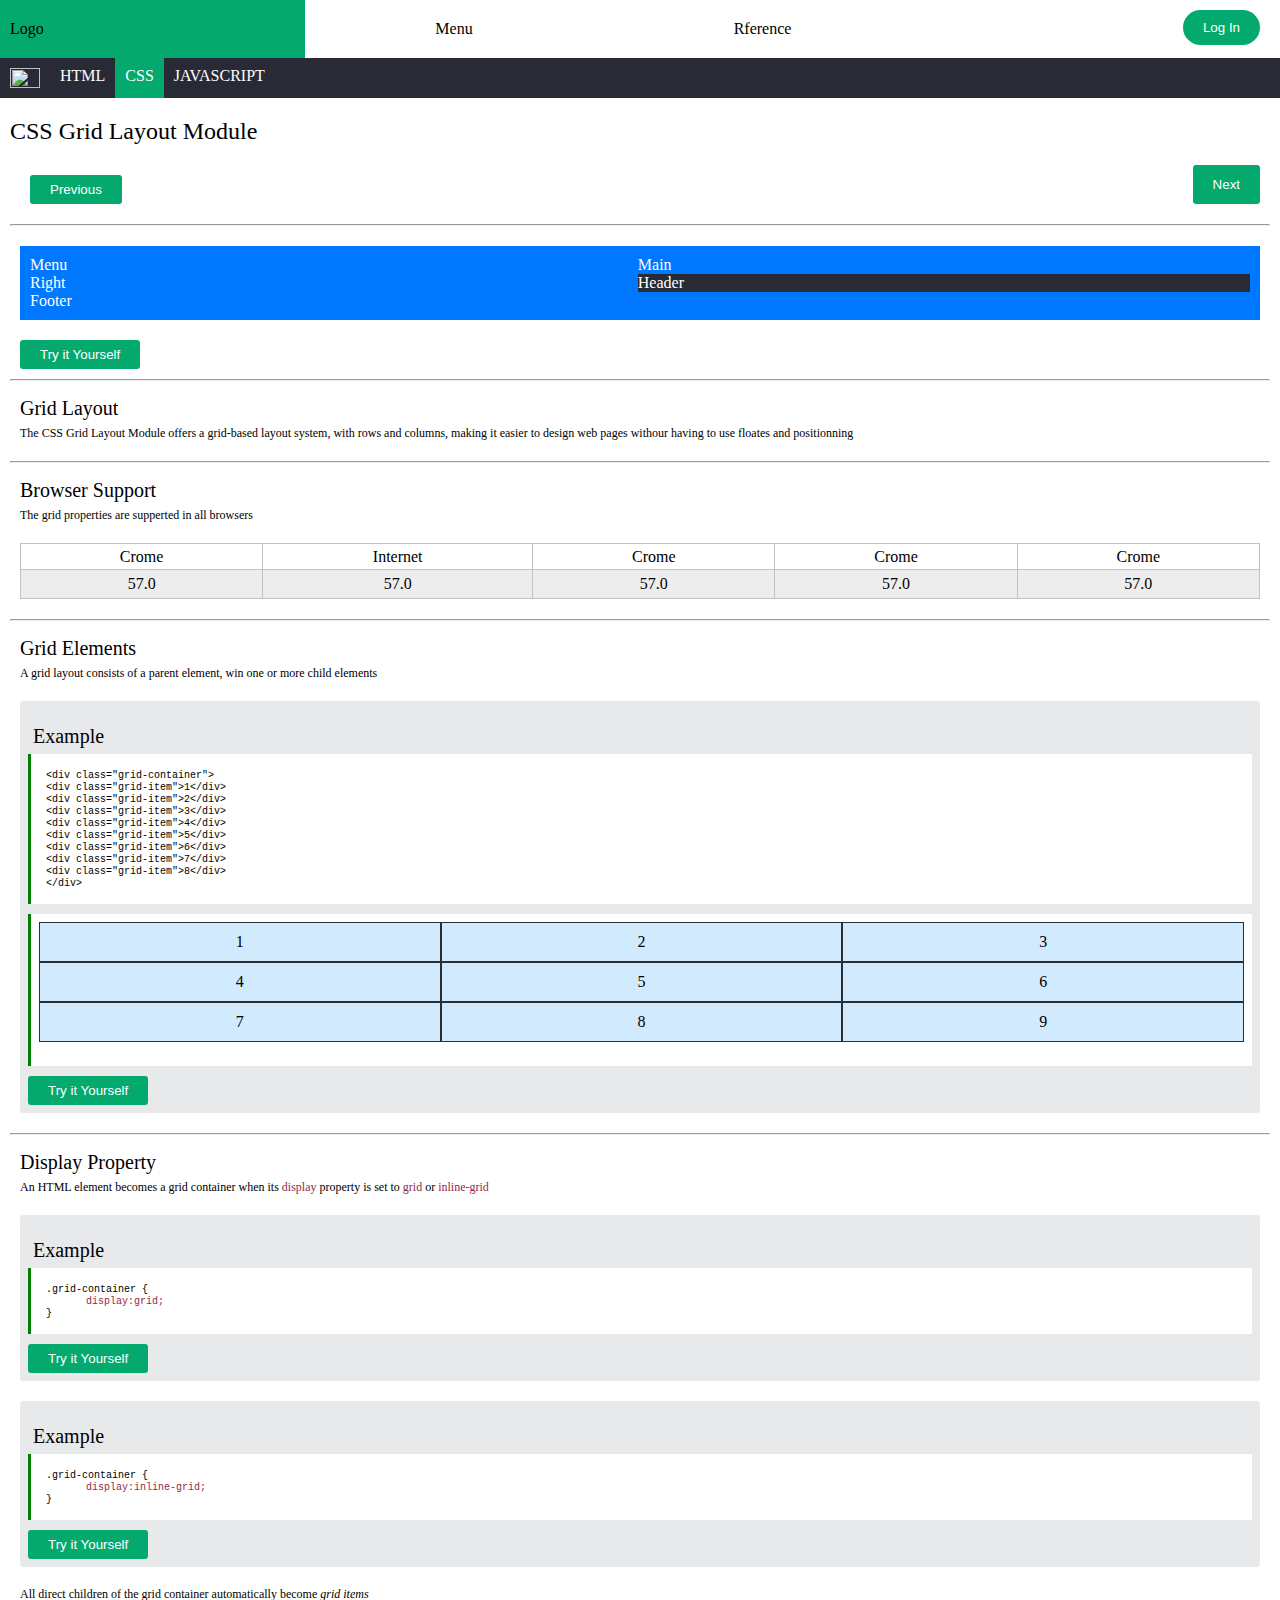
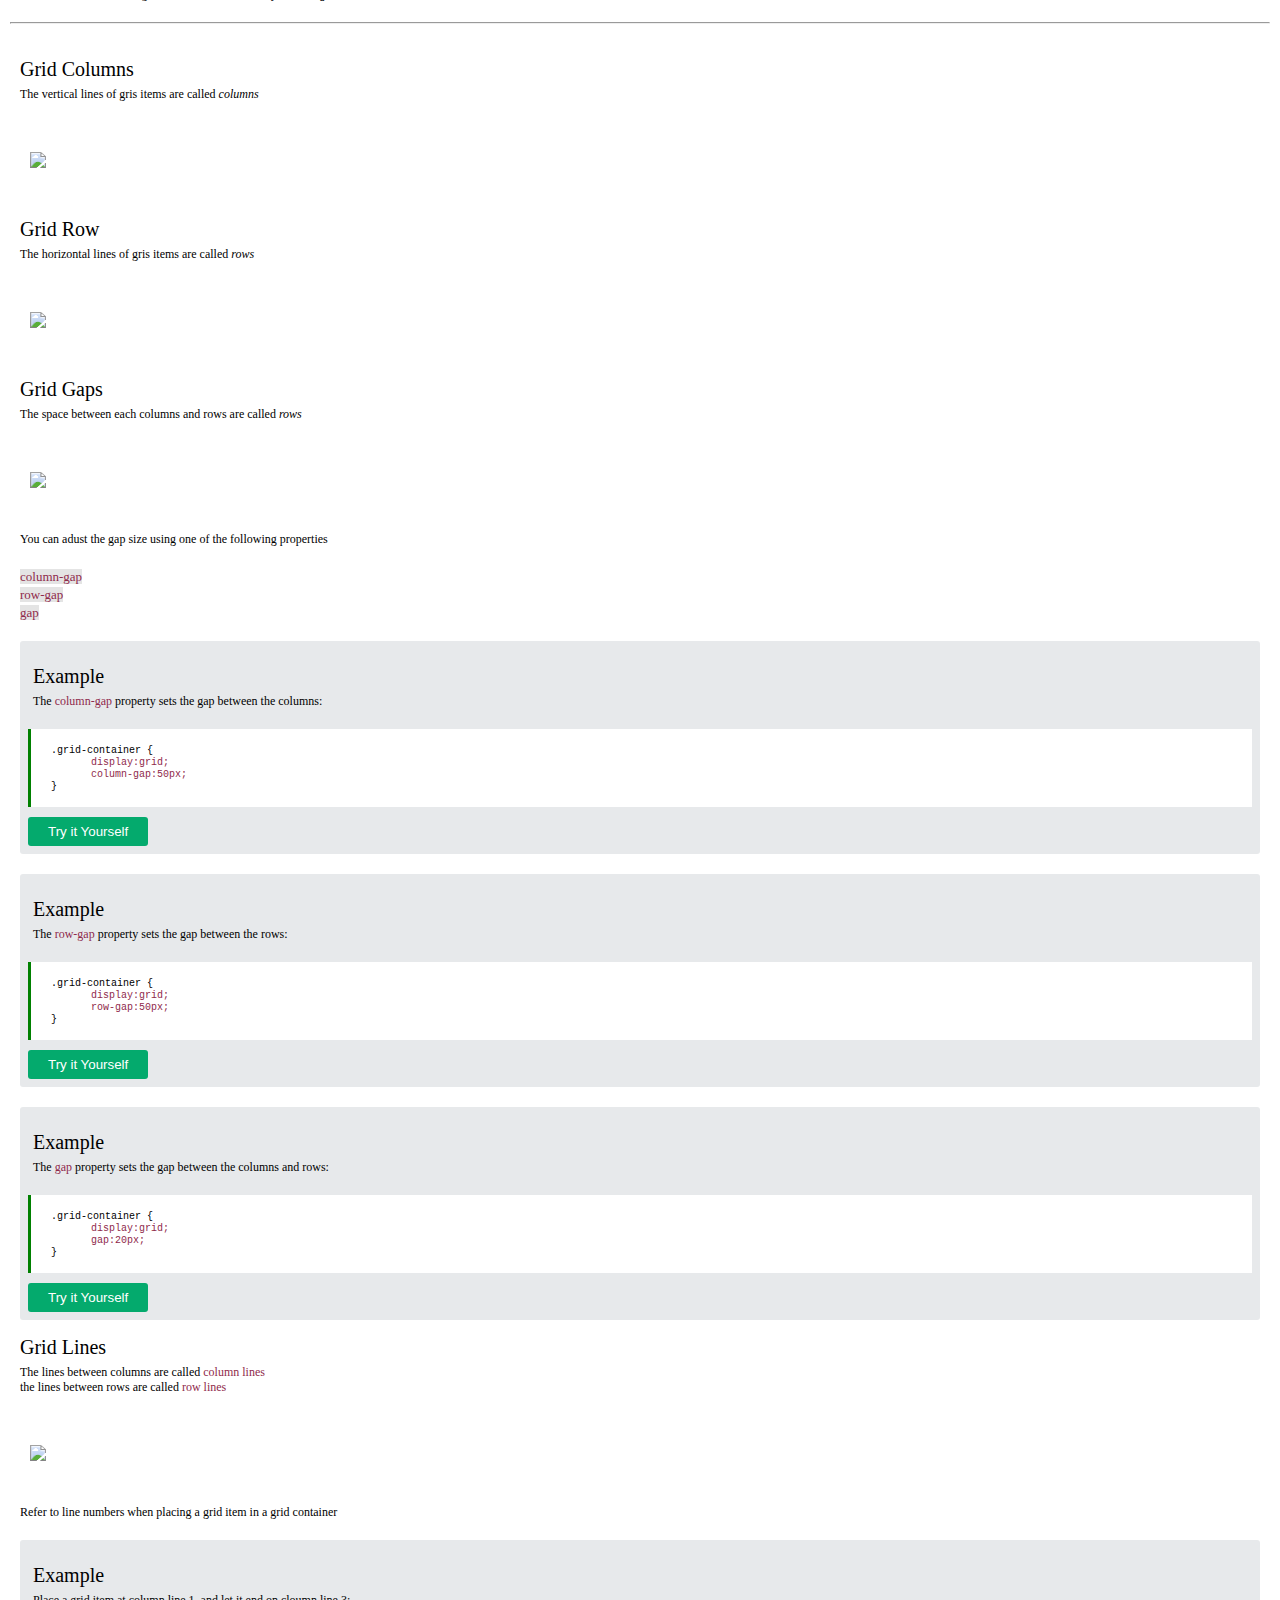
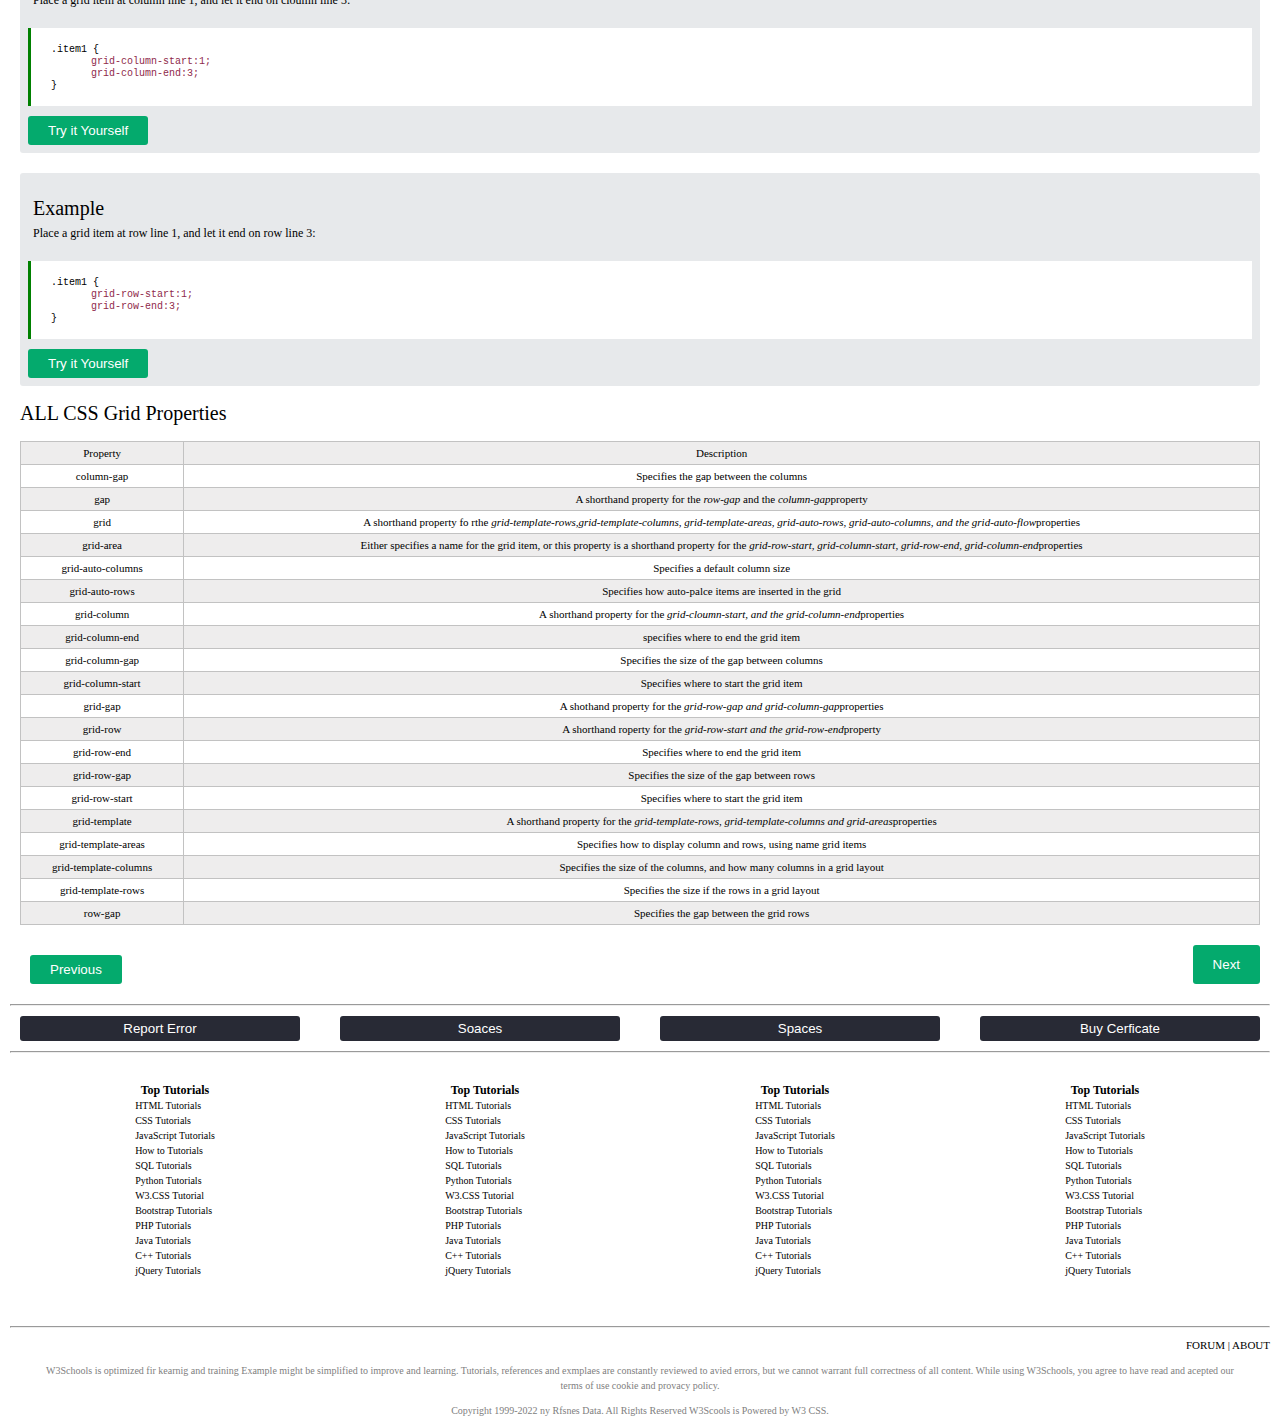
==== index.html @ c9667f34 "Add files via upload" ====
<!DOCTYPE html>
<html>
    <head>
        <title>Nav bar</title>
        <link rel="stylesheet" href="style.css">
    </head>
    <body>
        <header>
            <div class="header-grid-container">
                <div class="grid-item-logo1">Logo</div>
                <div class="grid-item-logo">Menu</div>
                <div class="grid-item-logo">Rference</div>
                <div class="grid-item"><button class="login-button">Log In</button></div>
            </div>
        </header>
        <header>
            <div class="nav">
                <img class="menu-icon" src="image/main_menu.png" width="30"
                    height="20px">
                <img>
                <p class="html-option">HTML</p>
                <p class="css-option">CSS</p>
                <p class="java-script-option">JAVASCRIPT</p>

            </div>
        </header>
        <div>
            <h2>CSS Grid Layout Module</h2>
            <div class="button-next">
                <button class="previous-button">Previous</button>
                <button class="next-button">Next</button>
            </div>
            <hr>
        </div>
        <div class="grid-cotainer">
            <div class="grid-header">Header</div>
            <div class="gridmenu">Menu</div>
            <div class="grid-main">Main</div>
            <div class="grid-right">Right</div>
            <div class="grid-footer">Footer</div>
        </div>
        <button class="next-button" style="margin-left: 20px;">Try it Yourself</button>
        <hr style="margin-top: 10px;">
        <div class="grid-layout-text">

            <p class="h3-text">Grid Layout</p>
            <p class="text-content">The CSS Grid Layout Module offers a
                grid-based layout system,
                with rows and columns, making it easier to design web pages
                withour having to use floates and positionning
            </p>
        </div>
        <hr>
        <div>
            <p class="h3-text">
                Browser Support
            </p>
            <P class="text-content">The grid properties are supperted in all
                browsers</P>
            <div class="table-1">
                <table>
                    <tbody>
                        <tr>
                            <td><p>Crome</p></td>
                            <td><p>Internet</p></td>
                            <td><p>Crome</p></td>
                            <td><p>Crome</p></td>
                            <td><p>Crome</p></td>
                        </tr>
                        <tr>
                            <td>57.0</td>
                            <td>57.0</td>
                            <td>57.0</td>
                            <td>57.0</td>
                            <td>57.0</td>
                        </tr>
                    </tbody>
                </table>
            </div>
        </div>
        <hr>
        <div>
            <p class="h3-text">Grid Elements</p>
            <p class="text-content">A grid layout consists of a parent element,
                win one or more child elements</p>
        </div>
        <div class="card">
            <p class="h3-text-card">Example</p>
            <div class="white-text-area1">
                <code class="code-html">
                    &lt;div class="grid-container"&gt;<br>
                    &lt;div class="grid-item"&gt;1&lt;/div&gt;<br>
                    &lt;div class="grid-item"&gt;2&lt;/div&gt;<br>
                    &lt;div class="grid-item"&gt;3&lt;/div&gt;<br>
                    &lt;div class="grid-item"&gt;4&lt;/div&gt;<br>
                    &lt;div class="grid-item"&gt;5&lt;/div&gt;<br>
                    &lt;div class="grid-item"&gt;6&lt;/div&gt;<br>
                    &lt;div class="grid-item"&gt;7&lt;/div&gt;<br>
                    &lt;div class="grid-item"&gt;8&lt;/div&gt;<br>
                    &lt;/div&gt;<br>
                </code>
            </div>
            <div class="white-text-area">
                <p>
                    <iframe src="grid.html"></iframe>
                </p>
            </div>
            <button class="next-button">Try it Yourself</button>
        </div>
        <hr>
        <p class="h3-text">Display Property</p>
        <p class="text-content">An HTML element becomes a grid container when
            its <span>display</span> property is set to <span>grid</span> or
            <span>inline-grid</span></p>



        <div class="card">
            <p class="h3-text-card">Example</p>
            <div class="white-text-area1">
                <code class="code-html">
                    .grid-container {<br>
                    <span class="tab-1"> display:grid;</span><br>
                    }
                </code>
            </div>

            <button class="next-button">Try it Yourself</button>
        </div>

        <div class="card">
            <p class="h3-text-card">Example</p>
            <div class="white-text-area1">
                <code class="code-html">
                    .grid-container {<br>
                    <span class="tab-1"> display:inline-grid;</span><br>
                    }
                </code>
            </div>

            <button class="next-button">Try it Yourself</button>
        </div>
        <p class="text-content">All direct children of the grid container
            automatically become <em>grid items</em></p>
        <hr>
        <br>
        <p class="h3-text">Grid Columns</p>
        <p class="text-content">The vertical lines of gris items are called <em>columns</em></p>
        <img class="img1" src="image/grid_columns.png">

        <p class="h3-text">Grid Row</p>
        <p class="text-content">The horizontal lines of gris items are called
            <em>rows</em></p>
        <img class="img1" src="image/grid_columns.png">

        <p class="h3-text">Grid Gaps</p>
        <p class="text-content">The space between each columns and rows are
            called <em>rows</em></p>
        <img class="img1" src="image/grid_columns.png">
        <p class="text-content">You can adust the gap size using one of the
            following properties</p>
        <ul>
            <li><span style="margin-left:20px; font-size: 13px;
                    background-color: rgb(228, 228, 228);">column-gap</span></li>
            <li><span style="margin-left:20px; font-size: 13px;
                    background-color: rgb(228, 228, 228);">row-gap</span></li>
            <li><span style="margin-left:20px; font-size: 13px;
                    background-color: rgb(228, 228, 228);">gap</span></li>
        </ul>

        <div class="card">
            <p class="h3-text-card">Example</p>
            <p class="text-content-card">The <span>column-gap</span> property
                sets the gap between the columns:</p>
            <div class="white-text-area1" style="padding-left: 20px;">
                <code class="code-html">
                    .grid-container {<br>
                    <span class="tab-1"> display:grid;</span><br>
                    <span class="tab-1"> column-gap:50px;</span><br>
                    }
                </code>
            </div>

            <button class="next-button">Try it Yourself</button>
        </div>

        <div class="card">
            <p class="h3-text-card">Example</p>
            <p class="text-content-card">The <span>row-gap</span> property sets
                the gap between the rows:</p>
            <div class="white-text-area1" style="padding-left: 20px;">
                <code class="code-html">
                    .grid-container {<br>
                    <span class="tab-1"> display:grid;</span><br>
                    <span class="tab-1"> row-gap:50px;</span><br>
                    }
                </code>
            </div>

            <button class="next-button">Try it Yourself</button>
        </div>

        <div class="card">
            <p class="h3-text-card">Example</p>
            <p class="text-content-card">The <span>gap</span> property sets the
                gap between the columns and rows:</p>
            <div class="white-text-area1" style="padding-left: 20px;">
                <code class="code-html">
                    .grid-container {<br>
                    <span class="tab-1"> display:grid;</span><br>
                    <span class="tab-1"> gap:20px;</span><br>
                    }
                </code>
            </div>

            <button class="next-button">Try it Yourself</button>
        </div>

        <p class="h3-text">Grid Lines</p>
        <p class="text-content">The lines between columns are called <span>column
                lines</span><br>the lines between rows are called <span>row
                lines</span></p>
        <img class="img1" src="image/grid_columns.png">
        <p class="text-content">Refer to line numbers when placing a grid item
            in a grid container</p>

        <div class="card">
            <p class="h3-text-card">Example</p>
            <p class="text-content-card">Place a grid item at column line 1, and
                let it end on cloumn line 3:</p>
            <div class="white-text-area1" style="padding-left: 20px;">
                <code class="code-html">
                    .item1 {<br>
                    <span class="tab-1"> grid-column-start:1;</span><br>
                    <span class="tab-1"> grid-column-end:3;</span><br>
                    }
                </code>
            </div>

            <button class="next-button">Try it Yourself</button>
        </div>

        <div class="card">
            <p class="h3-text-card">Example</p>
            <p class="text-content-card">Place a grid item at row line 1, and
                let it end on row line 3:</p>
            <div class="white-text-area1" style="padding-left: 20px;">
                <code class="code-html">
                    .item1 {<br>
                    <span class="tab-1"> grid-row-start:1;</span><br>
                    <span class="tab-1"> grid-row-end:3;</span><br>
                    }
                </code>
            </div>

            <button class="next-button">Try it Yourself</button>
        </div>
        <p class="h3-text">ALL CSS Grid Properties</p>
        <div class="div-property-table">
            <table class="property-table">
                <th>
                    <tr>
                        <td>Property</td>
                        <td>Description</td>
                    </tr>
                </th>

                <tbody>
                    <tr>
                        <td><a>column-gap</a></td>
                        <td>Specifies the gap between the columns</td>
                    </tr>
                    <tr>
                        <td><a>gap</a></td>
                        <td>A shorthand property for the <em>row-gap</em> and
                            the
                            <em>column-gap</em>property</td>
                    </tr>
                    <tr>
                        <td><a>grid</a></td>
                        <td>A shorthand property fo rthe <em>grid-template-rows,grid-template-columns,
                                grid-template-areas, grid-auto-rows,
                                grid-auto-columns, and the grid-auto-flow</em>properties</td>
                    </tr>
                    <tr>
                        <td><a>grid-area</a></td>
                        <td>Either specifies a name for the grid item, or this
                            property is a shorthand property for the <em>grid-row-start,
                                grid-column-start, grid-row-end, grid-column-end</em>properties</td>
                    </tr>
                    <tr>
                        <td><a>grid-auto-columns</a></td>
                        <td>Specifies a default column size</td>
                    </tr>
                    <tr>
                        <td><a>grid-auto-rows</a></td>
                        <td>Specifies how auto-palce items are inserted in the
                            grid</td>
                    </tr>
                    <tr>
                        <td><a>grid-column</a></td>
                        <td>A shorthand property for the <em>grid-cloumn-start,
                                and
                                the grid-column-end</em>properties</td>
                    </tr>
                    <tr>
                        <td><a>grid-column-end</a></td>
                        <td>specifies where to end the grid item</td>
                    </tr>
                    <tr>
                        <td><a>grid-column-gap</a></td>
                        <td>Specifies the size of the gap between columns</td>
                    </tr>
                    <tr>
                        <td><a>grid-column-start</a></td>
                        <td>Specifies where to start the grid item</td>
                    </tr>
                    <tr>
                        <td><a>grid-gap</a></td>
                        <td>A shothand property for the <em>grid-row-gap and
                                grid-column-gap</em>properties</td>
                    </tr>
                    <tr>
                        <td><a>grid-row</a></td>
                        <td>A shorthand roperty for the <em>grid-row-start and
                                the
                                grid-row-end</em>property</td>
                    </tr>
                    <tr>
                        <td><a>grid-row-end</a></td>
                        <td>Specifies where to end the grid item</td>
                    </tr>
                    <tr>
                        <td><a>grid-row-gap</a></td>
                        <td>Specifies the size of the gap between rows</td>
                    </tr>
                    <tr>
                        <td><a>grid-row-start</a></td>
                        <td>Specifies where to start the grid item</td>
                    </tr>
                    <tr>
                        <td><a>grid-template</a></td>
                        <td>A shorthand property for the <em>grid-template-rows,
                                grid-template-columns and grid-areas</em>properties</td>
                    </tr>
                    <tr>
                        <td><a>grid-template-areas</a></td>
                        <td>Specifies how to display column and rows, using name
                            grid items</td>
                    </tr>

                    <tr>
                        <td><a>grid-template-columns</a></td>
                        <td>Specifies the size of the columns, and how many
                            columns in a grid layout</td>
                    </tr>
                    <tr>
                        <td><a>grid-template-rows</a></td>
                        <td>Specifies the size if the rows in a grid layout</td>
                    </tr>
                    <tr>
                        <td><a>row-gap</a></td>
                        <td>Specifies the gap between the grid rows</td>
                    </tr>
                </tbody>

            </table>
        </div>
        <div class="button-next">
            <button class="previous-button">Previous</button>
            <button class="next-button">Next</button>
        </div>
        <hr>
        <div class="footer-button-dov">
            <button class="footer-button">Report Error</button>
            <button class="footer-button">Soaces</button>
            <button class="footer-button">Spaces</button>
            <button class="footer-button">Buy Cerficate</button>
        </div>
        <hr>
        <div>

        </div>
        <footer>
            <div class="footer-card">
                <div class="card-1">
                    <p class="h5">Top Tutorials</p>
                    <p>HTML Tutorials</p>
                    <P>CSS Tutorials</P>
                    <p>JavaScript Tutorials</p>
                    <p>How to Tutorials</p>
                    <p>SQL Tutorials</p>
                    <p>Python Tutorials</p>
                    <p>W3.CSS Tutorial</p>
                    <p>Bootstrap Tutorials</p>
                    <p>PHP Tutorials</p>
                    <p>Java Tutorials</p>
                    <p>C++ Tutorials</p>
                    <p>jQuery Tutorials</p>
                </div>
                <div class="card-1">
                    <p class="h5">Top Tutorials</p>
                    <p>HTML Tutorials</p>
                    <P>CSS Tutorials</P>
                    <p>JavaScript Tutorials</p>
                    <p>How to Tutorials</p>
                    <p>SQL Tutorials</p>
                    <p>Python Tutorials</p>
                    <p>W3.CSS Tutorial</p>
                    <p>Bootstrap Tutorials</p>
                    <p>PHP Tutorials</p>
                    <p>Java Tutorials</p>
                    <p>C++ Tutorials</p>
                    <p>jQuery Tutorials</p>
                </div>
                <div class="card-1">
                    <p class="h5">Top Tutorials</p>
                    <p>HTML Tutorials</p>
                    <P>CSS Tutorials</P>
                    <p>JavaScript Tutorials</p>
                    <p>How to Tutorials</p>
                    <p>SQL Tutorials</p>
                    <p>Python Tutorials</p>
                    <p>W3.CSS Tutorial</p>
                    <p>Bootstrap Tutorials</p>
                    <p>PHP Tutorials</p>
                    <p>Java Tutorials</p>
                    <p>C++ Tutorials</p>
                    <p>jQuery Tutorials</p>
                </div>
                <div class="card-1">
                    <p class="h5">Top Tutorials</p>
                    <p>HTML Tutorials</p>
                    <P>CSS Tutorials</P>
                    <p>JavaScript Tutorials</p>
                    <p>How to Tutorials</p>
                    <p>SQL Tutorials</p>
                    <p>Python Tutorials</p>
                    <p>W3.CSS Tutorial</p>
                    <p>Bootstrap Tutorials</p>
                    <p>PHP Tutorials</p>
                    <p>Java Tutorials</p>
                    <p>C++ Tutorials</p>
                    <p>jQuery Tutorials</p>
                </div>
            </div>
        </footer>
        <br>
        <hr>
        <div class="forum"><p>FORUM | ABOUT</p></div>
        <p class="footer-cpy">W3Schools is optimized fir kearnig and training Example might be
            simplified to improve and learning. Tutorials, references and
            exmplaes are constantly reviewed to avied errors, but we cannot
            warrant full correctness of all content. While using W3Schools, you
            agree to have read and acepted our terms of use cookie and provacy
            policy.</p>
        <p class="footer-cpy" style="margin-bottom: 40px; text-align: center;">Copyright 1999-2022 ny Rfsnes Data. All Rights Reserved W3Scools is
            Powered by W3 CSS.</p>
    </body>
</html>
---- style.css ----
*{
    margin: 0;
    padding: 0;
    box-sizing: border-box;
}
.header-grid-container{
    display: grid;
    grid-template-columns: auto auto auto auto;
}

.grid-item-logo{
    padding-top: 20px;
    padding-bottom: 20px;
    text-align: center;
}
.grid-item-logo1{
    padding-top: 20px;
    padding-bottom: 20px;
    text-align: start;
    padding-left: 10px;
}
.grid-item-logo:hover{
    background-color: #04AA6D;
}
.grid-item-logo1:hover{
    background-color: #04AA6D;
}
.grid-item{
    margin-top: 10px;
    text-align: end;
    margin-right: 20px;
}
.login-button{
    padding-left: 20px;
    padding-right: 20px;
    padding-top: 10px;
    padding-bottom: 10px;
    background-color: #04AA6D;
    border: none;
    border-radius: 20px;
    color: white;
}
.login-button:hover{
    background-color: #058355;
}
.nav{
    background-color: #282A35;
    display: flex;
}
.menu-icon{
    margin: 10px;
}
.html-option{
    color: white;
    text-align: center;
    padding: 10px;
}
.css-option{
    color: white;
    padding: 10px;
    background-color: #04AA6D;
}
.java-script-option{
    color: white;
    padding: 10px;
}
.java-script-option:hover{
    background-color: #14151b;
}
.html-option:hover{
    background-color: #14151b;
}
.previous-button{
    background-color: #04AA6D;
    border: none;
    padding-left: 20px;
    padding-right: 20px;
    padding-top: 7px;
    padding-bottom: 7px;
    border-radius: 3px;
    color: white;
    text-align: start;
    margin-left: 10px;
    margin-top: 10px;
    
}
.previous-button:hover{
    background-color: #058355;
}
h2{
    font-weight: 500;
    margin-top: 20px;
    margin-left: 10px;
    margin-bottom: 20px;
}
.button-next{
    display: inline-block;
    margin: 10px;
}
.next-button{
    
    background-color: #04AA6D;
    border: none;
    color: white;
    padding-left: 20px;
    padding-right: 20px;
    padding-top: 7px;
    padding-bottom: 7px;
    border-radius: 3px;
    cursor: pointer;
    transition: background-color 0.15s;
}
.next-button:hover{
    background-color: #058355;
}
hr{
    background-color: rgba(247, 247, 247, 0.473);
    margin-left: 10px;
    margin-right: 10px;
}
.grid-cotainer{
    margin: 20px;
    background-color: rgb(0, 119, 255);
    display: grid;
    grid-template-areas: header header header;
    color: white;
    padding: 10px;
}
.grid-header{
    grid-area: header;
    background-color: #282A35;
}
.h3-text{
    margin-left: 20px;
    margin-top: 20px;
    font-size: 20px;
    font-weight: 100;
    margin-bottom: 10px;
}
.h3-text-card{
    margin-left: 5px;
    margin-top: 20px;
    font-size: 20px;
    font-weight: 100;
    margin-bottom: 10px;
}
.text-content{
    margin-left: 20px;
    margin-top: 10px;
    font-size: 12px;
    margin-right: 10px;
    margin-bottom: 20px;
}
.text-content-card{
    margin-left: 5px;
    margin-top: 10px;
    font-size: 12px;
    margin-right: 10px;
    margin-bottom: 20px;
}
table{
  
    width: 100%;
    border-collapse: collapse;
}
tr td{
    border: 0.1px solid rgb(194, 194, 194);
    padding: 5px;
    text-align: center;
}
.table-1{
    margin: 20px;
}
tr:nth-child(even){
    background-color: rgb(238, 237, 237);
}
.card{
    background-color: #E7E9EB;
    margin: 20px;
    border-radius: 3px;
    color: black;
    
    padding: 8px;
}

.white-text-area{
    background-color: white;
    border-left: 3px solid green;
    margin-bottom: 10px; 
    color: black;
}
.white-text-area1{
    background-color: white;
    border-left: 3px solid green;
    margin-bottom: 10px; 
    color: black;
    padding: 15px;
    font-size: 10px;
}
iframe{
    width: 100%;
    height: 100%;
    border: none;
}
span{
    color: rgb(143, 42, 75);
}
.tab-1{
    padding-left: 40px;

}
.img1{
    width: 300px;
    padding: 30px;
    overflow: hidden;
}

.div-property-table{
    margin: 20px;
}
.property-table{
   
    font-size: 11px;

}
.button-next{
    display: flex;
    justify-content: space-between;
    margin: 20px;
}
.footer-button-dov{
    display: flex;
    justify-content: space-around; 
}
.footer-button{
    background-color: #282A35;
    border: none;
    padding-left: 20px;
    padding-right: 20px;
    padding-top: 5px;
    padding-bottom: 5px;
    margin: 10px;
    margin-left: 20px;
    margin-right: 20px;
    width: 100%;
    border-radius: 3px;
    color: white;
}
.footer-button:hover{
    background-color: #04AA6D;
}
.footer-card{
    display: flex;
    justify-content: space-around;
}
.card-1{
    font-size: 10px;
    margin: 10px;
}
.h5{
    font-size: 12px;
    text-align: center;
    font-weight: 600;
}
p{
    line-height: 15px;
    
}
footer{
    margin: 20px;
}
.forum{
    display: flex;
    justify-content: end;
    font-size: 11px;
    margin: 10px;
}
.footer-cpy{
    color: gray;
    font-size: 10px;
    margin:10px 40px 10px 40px;
    text-align: center;
}
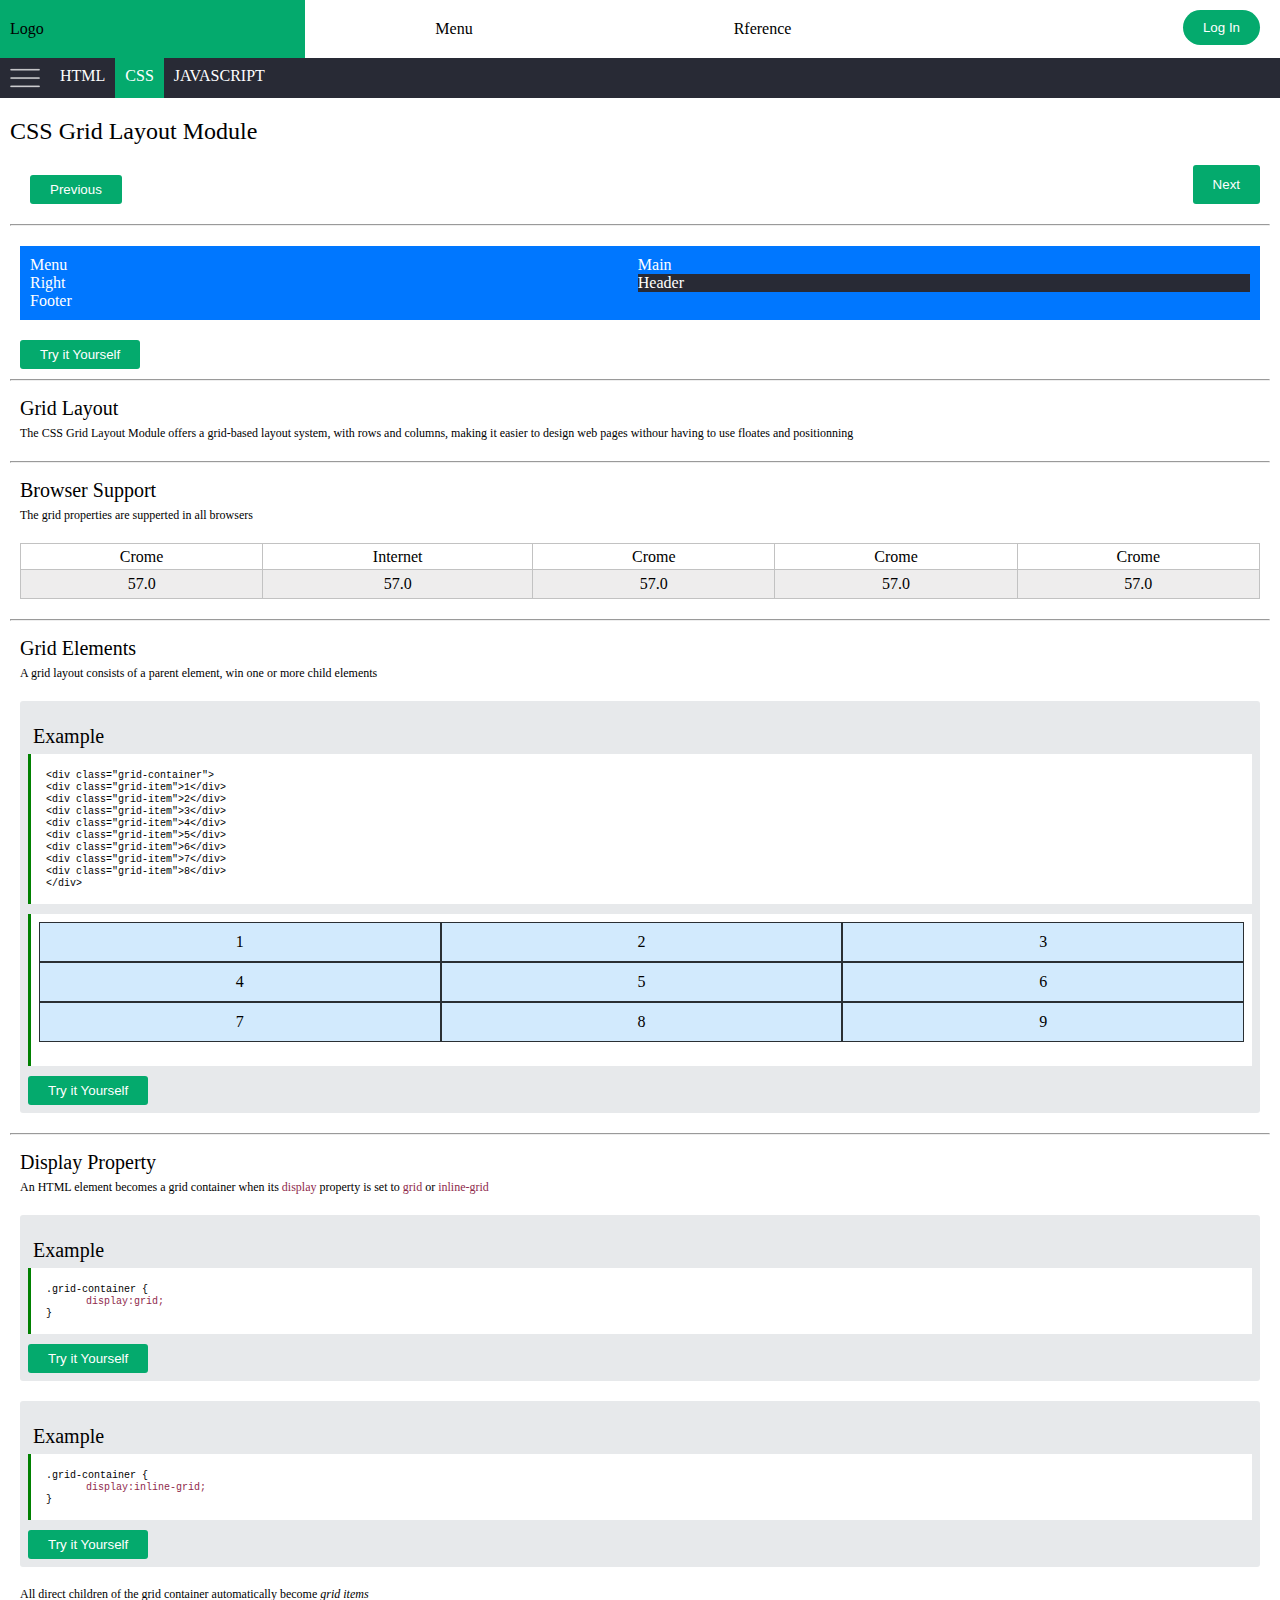
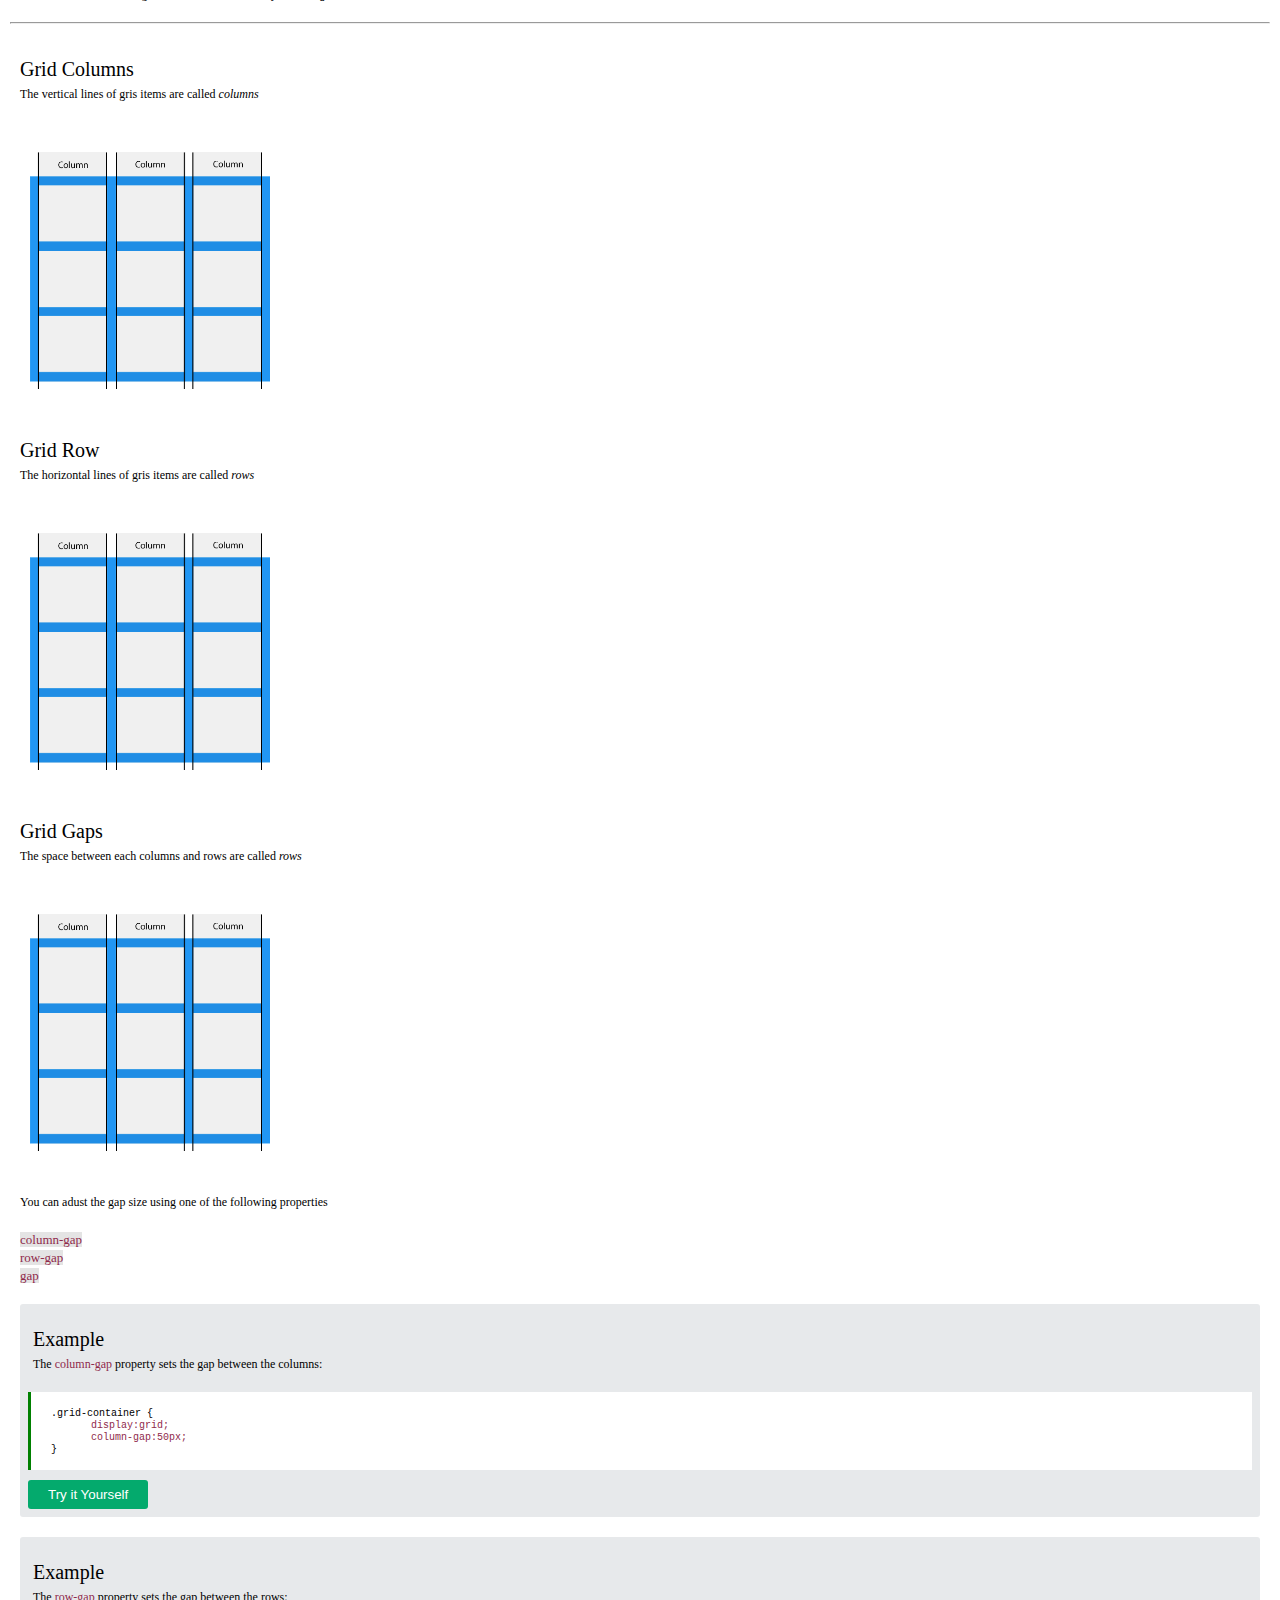
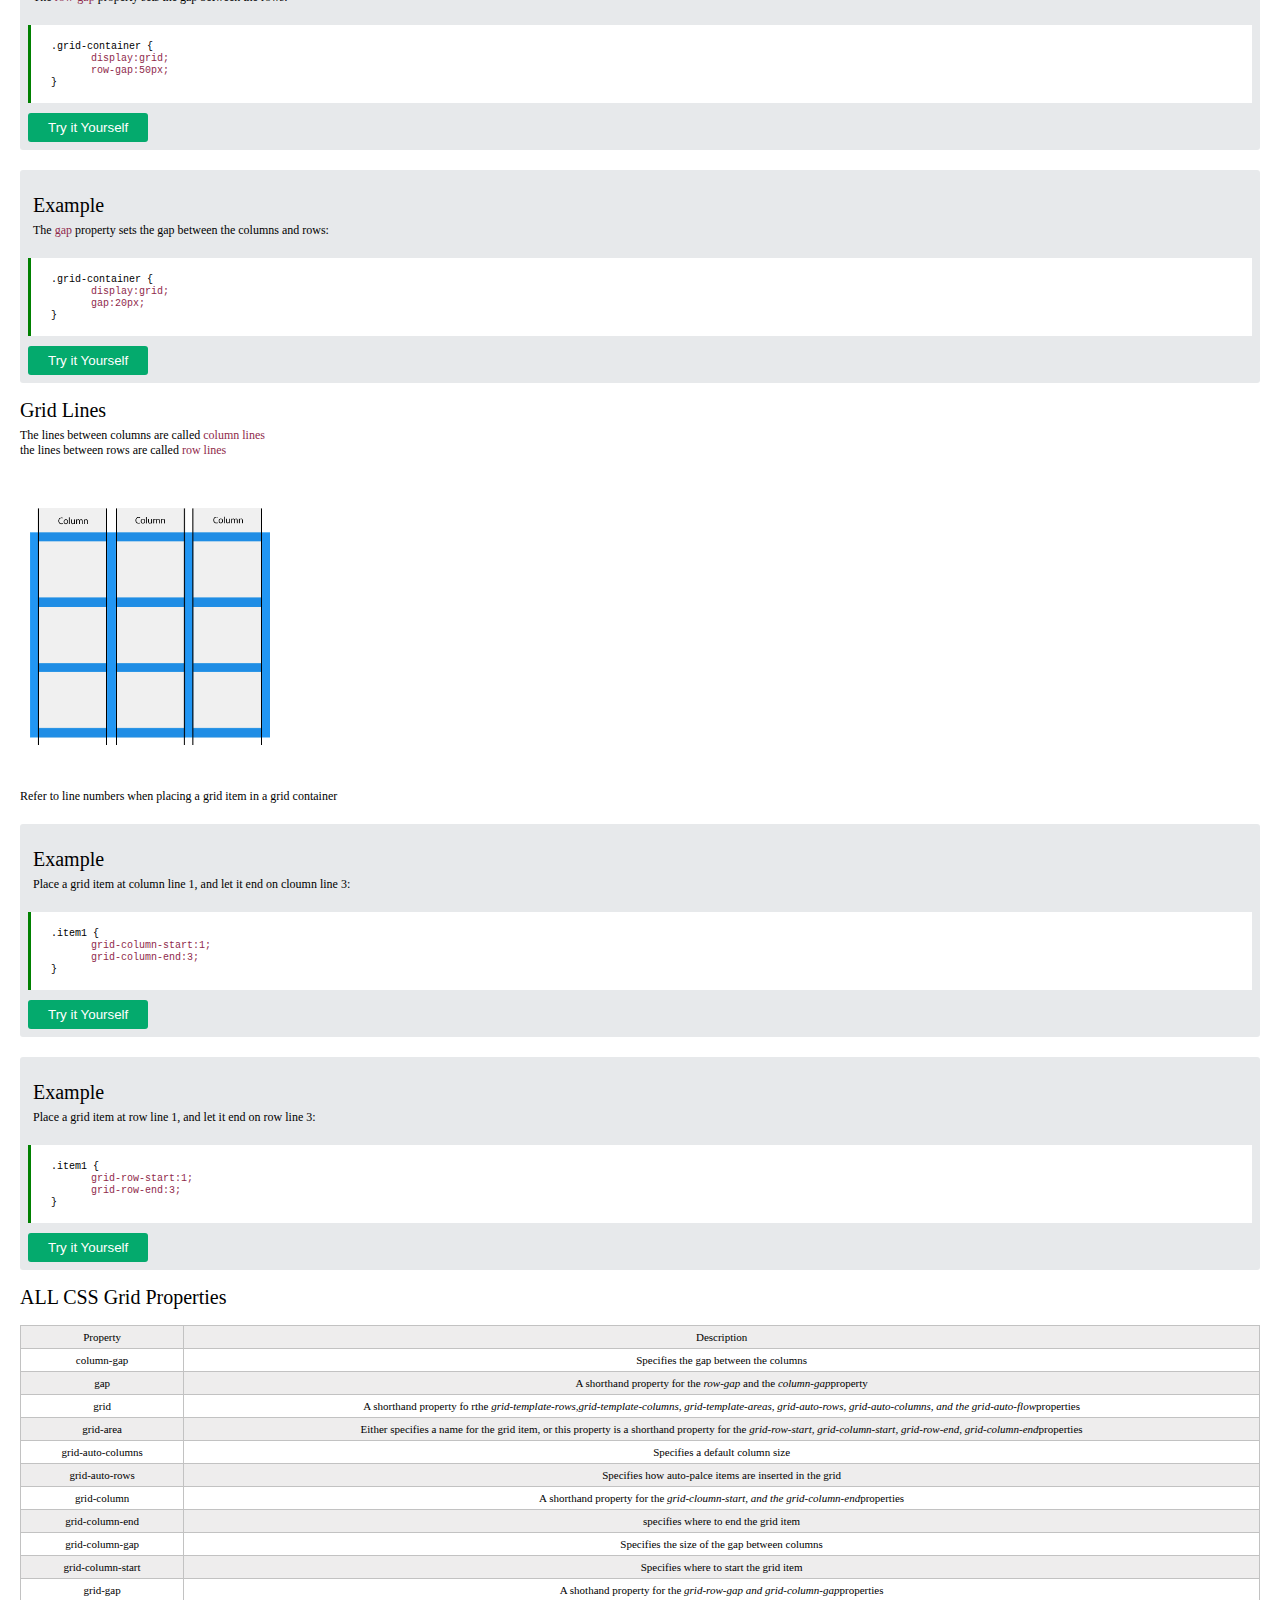
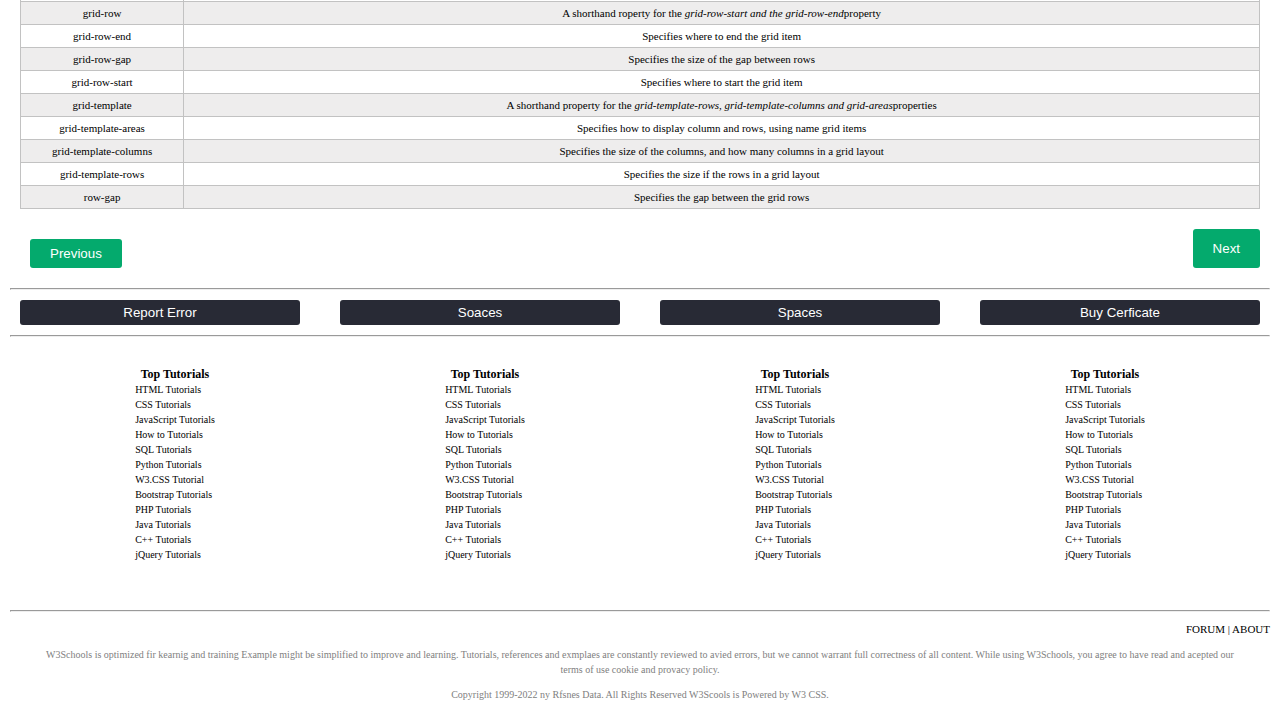
==== commit b024f4b9: "Update index.html" ====
--- a/index.html
+++ b/index.html
@@ -15,7 +15,7 @@
         </header>
         <header>
             <div class="nav">
-                <img class="menu-icon" src="image/main_menu.png" width="30"
+                <img class="menu-icon" src="main_menu.png" width="30"
                     height="20px">
                 <img>
                 <p class="html-option">HTML</p>
@@ -146,17 +146,17 @@
         <br>
         <p class="h3-text">Grid Columns</p>
         <p class="text-content">The vertical lines of gris items are called <em>columns</em></p>
-        <img class="img1" src="image/grid_columns.png">
+        <img class="img1" src="grid_columns.png">
 
         <p class="h3-text">Grid Row</p>
         <p class="text-content">The horizontal lines of gris items are called
             <em>rows</em></p>
-        <img class="img1" src="image/grid_columns.png">
+        <img class="img1" src="grid_columns.png">
 
         <p class="h3-text">Grid Gaps</p>
         <p class="text-content">The space between each columns and rows are
             called <em>rows</em></p>
-        <img class="img1" src="image/grid_columns.png">
+        <img class="img1" src="grid_columns.png">
         <p class="text-content">You can adust the gap size using one of the
             following properties</p>
         <ul>
@@ -220,7 +220,7 @@
         <p class="text-content">The lines between columns are called <span>column
                 lines</span><br>the lines between rows are called <span>row
                 lines</span></p>
-        <img class="img1" src="image/grid_columns.png">
+        <img class="img1" src="grid_columns.png">
         <p class="text-content">Refer to line numbers when placing a grid item
             in a grid container</p>
 
@@ -457,4 +457,4 @@
         <p class="footer-cpy" style="margin-bottom: 40px; text-align: center;">Copyright 1999-2022 ny Rfsnes Data. All Rights Reserved W3Scools is
             Powered by W3 CSS.</p>
     </body>
-</html>+</html>
